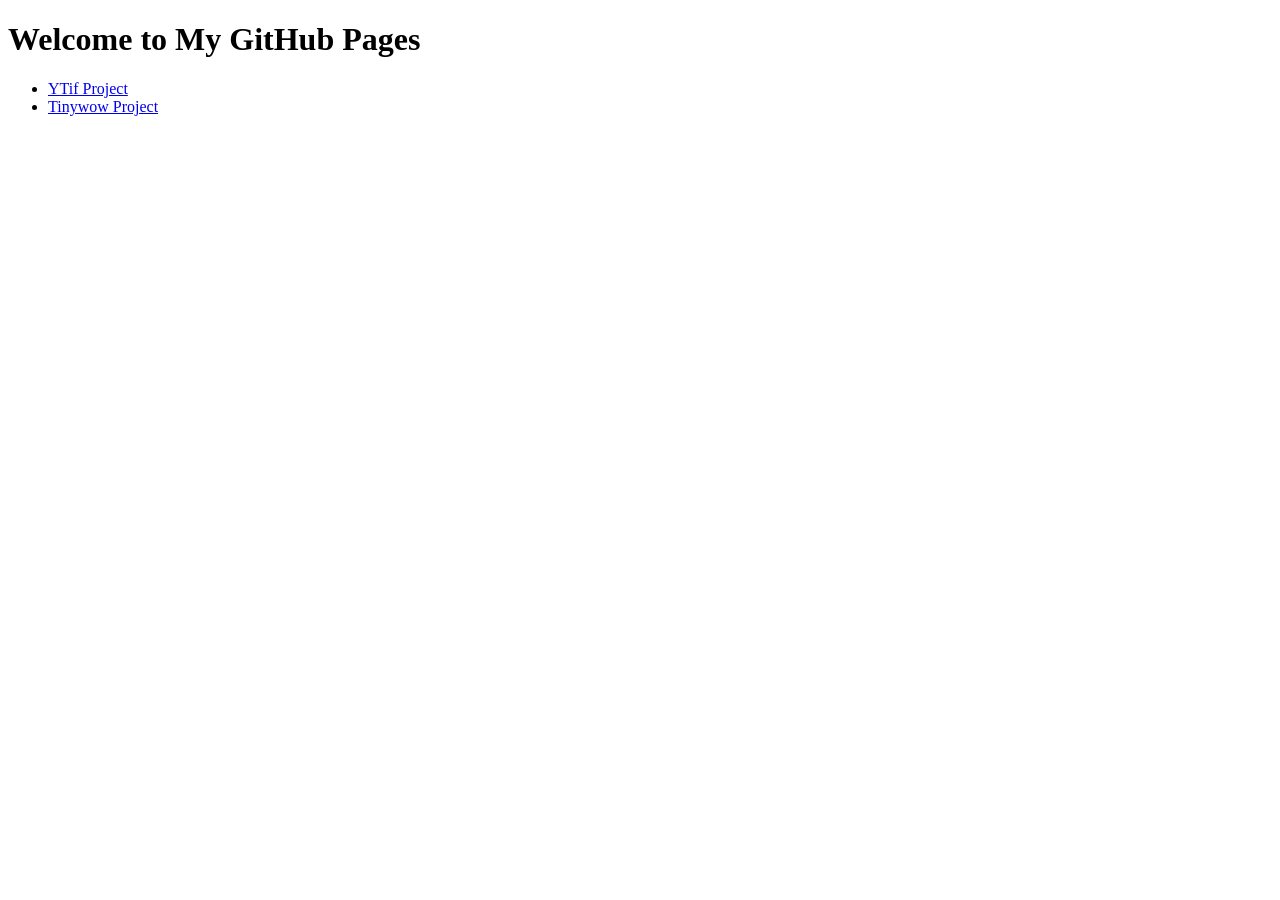
==== index.html @ 150e3586 "Add files via upload" ====
<!DOCTYPE html>
<html>
<head>
  <title>My Projects</title>
<meta name="monetag" content="62a73396ce3596725a78018ff7e8c9b3">
</head>
<body>
  <h1>Welcome to My GitHub Pages</h1>
  <ul>
    <li><a href="https://3mar7yhr.github.io/YTif">YTif Project</a></li>
    <li><a href="https://3mar7yhr.github.io/Tinywow">Tinywow Project</a></li>
  </ul>
</body>
</html>
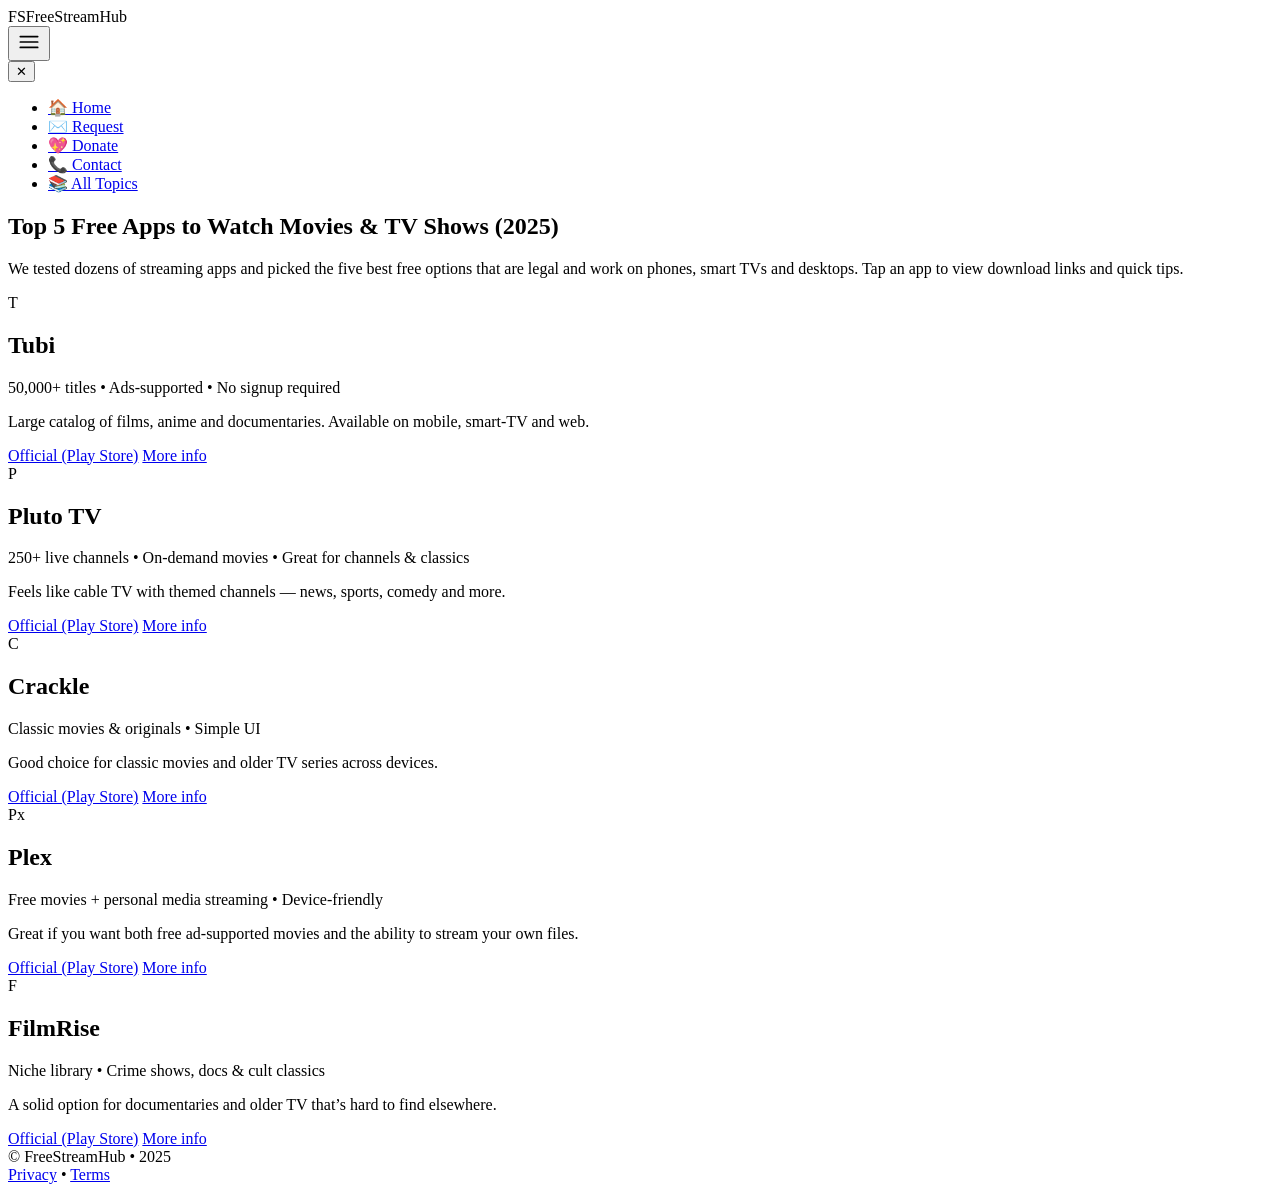
==== commit 449f48df: "Add files via upload" ====
--- a/index.html
+++ b/index.html
@@ -1,14 +1,133 @@
-<!DOCTYPE html>
-<html>
+
+<!doctype html>
+<html lang="en">
 <head>
-  <title>My Projects</title>
-<meta name="monetag" content="62a73396ce3596725a78018ff7e8c9b3">
+  <meta charset="utf-8" />
+  <meta name="viewport" content="width=device-width,initial-scale=1" />
+  <title>FreeStreamHub — Home</title>
+  <meta name="description" content="Top free apps to watch movies & TV shows. Official downloads, quick comparison and request/donate pages." />
+  <link rel="stylesheet" href="styles.css">
+  <script defer src="script.js"></script>
 </head>
 <body>
-  <h1>Welcome to My GitHub Pages</h1>
-  <ul>
-    <li><a href="https://3mar7yhr.github.io/YTif">YTif Project</a></li>
-    <li><a href="https://3mar7yhr.github.io/Tinywow">Tinywow Project</a></li>
-  </ul>
+  <header class="topbar">
+    <div class="brand"><span class="logo">FS</span><span class="brand-text">FreeStreamHub</span></div>
+    <button id="menuBtn" class="menu-btn" aria-label="Open menu">
+      <svg width="26" height="26" viewBox="0 0 24 24" fill="none" xmlns="http://www.w3.org/2000/svg"><path d="M4 7H20" stroke="currentColor" stroke-width="1.6" stroke-linecap="round" stroke-linejoin="round"/><path d="M4 12H20" stroke="currentColor" stroke-width="1.6" stroke-linecap="round" stroke-linejoin="round"/><path d="M4 17H20" stroke="currentColor" stroke-width="1.6" stroke-linecap="round" stroke-linejoin="round"/></svg>
+    </button>
+  </header>
+
+  <aside id="sideMenu" class="side-menu" aria-hidden="true">
+    <button id="closeMenu" class="close-menu" aria-label="Close menu">✕</button>
+    <nav>
+      <ul>
+        <li><a href="index.html">🏠 Home</a></li>
+        <li><a href="request.html">✉️ Request</a></li>
+        <li><a href="donate.html">💖 Donate</a></li>
+        <li><a href="contact.html">📞 Contact</a></li>
+        <li><a href="topics.html">📚 All Topics</a></li>
+      </ul>
+    </nav>
+  </aside>
+
+  <main class="container">
+    <article class="hero card">
+      <h1>Top 5 Free Apps to Watch Movies & TV Shows (2025)</h1>
+      <p class="lead">We tested dozens of streaming apps and picked the five best free options that are legal and work on phones, smart TVs and desktops. Tap an app to view download links and quick tips.</p>
+    </article>
+
+    <section class="grid">
+      <!-- App 1 -->
+      <article class="card app-card">
+        <div class="app-head">
+          <div class="app-icon">T</div>
+          <div>
+            <h2>Tubi</h2>
+            <div class="meta">50,000+ titles • Ads-supported • No signup required</div>
+          </div>
+        </div>
+        <p class="small">Large catalog of films, anime and documentaries. Available on mobile, smart-TV and web.</p>
+        <div class="actions">
+          <a class="btn" href="https://play.google.com/store/apps/details?id=com.tubitv" target="_blank" rel="noopener">Official (Play Store)</a>
+          <a class="btn alt" href="#" onclick="openInfo('tubi')">More info</a>
+        </div>
+      </article>
+
+      <!-- App 2 -->
+      <article class="card app-card">
+        <div class="app-head">
+          <div class="app-icon">P</div>
+          <div>
+            <h2>Pluto TV</h2>
+            <div class="meta">250+ live channels • On-demand movies • Great for channels & classics</div>
+          </div>
+        </div>
+        <p class="small">Feels like cable TV with themed channels — news, sports, comedy and more.</p>
+        <div class="actions">
+          <a class="btn" href="https://play.google.com/store/apps/details?id=tv.pluto.android" target="_blank" rel="noopener">Official (Play Store)</a>
+          <a class="btn alt" href="#" onclick="openInfo('pluto')">More info</a>
+        </div>
+      </article>
+
+      <!-- App 3 -->
+      <article class="card app-card">
+        <div class="app-head">
+          <div class="app-icon">C</div>
+          <div>
+            <h2>Crackle</h2>
+            <div class="meta">Classic movies & originals • Simple UI</div>
+          </div>
+        </div>
+        <p class="small">Good choice for classic movies and older TV series across devices.</p>
+        <div class="actions">
+          <a class="btn" href="https://play.google.com/store/apps/details?id=com.crackle.android.phone" target="_blank" rel="noopener">Official (Play Store)</a>
+          <a class="btn alt" href="#" onclick="openInfo('crackle')">More info</a>
+        </div>
+      </article>
+
+      <!-- App 4 -->
+      <article class="card app-card">
+        <div class="app-head">
+          <div class="app-icon">Px</div>
+          <div>
+            <h2>Plex</h2>
+            <div class="meta">Free movies + personal media streaming • Device-friendly</div>
+          </div>
+        </div>
+        <p class="small">Great if you want both free ad-supported movies and the ability to stream your own files.</p>
+        <div class="actions">
+          <a class="btn" href="https://play.google.com/store/apps/details?id=com.plexapp.android" target="_blank" rel="noopener">Official (Play Store)</a>
+          <a class="btn alt" href="#" onclick="openInfo('plex')">More info</a>
+        </div>
+      </article>
+
+      <!-- App 5 -->
+      <article class="card app-card">
+        <div class="app-head">
+          <div class="app-icon">F</div>
+          <div>
+            <h2>FilmRise</h2>
+            <div class="meta">Niche library • Crime shows, docs & cult classics</div>
+          </div>
+        </div>
+        <p class="small">A solid option for documentaries and older TV that’s hard to find elsewhere.</p>
+        <div class="actions">
+          <a class="btn" href="https://play.google.com/store/apps/details?id=com.filmrise.watchfree" target="_blank" rel="noopener">Official (Play Store)</a>
+          <a class="btn alt" href="#" onclick="openInfo('filmrise')">More info</a>
+        </div>
+      </article>
+    </section>
+
+    <section class="card" id="infoPanel" aria-hidden="true" style="display:none">
+      <button class="close-info" onclick="closeInfo()">✕</button>
+      <div id="infoContent"></div>
+    </section>
+
+  </main>
+
+  <footer class="site-footer">
+    <div>© FreeStreamHub • 2025</div>
+    <div class="links"><a href="privacy.html">Privacy</a> • <a href="terms.html">Terms</a></div>
+  </footer>
 </body>
 </html>
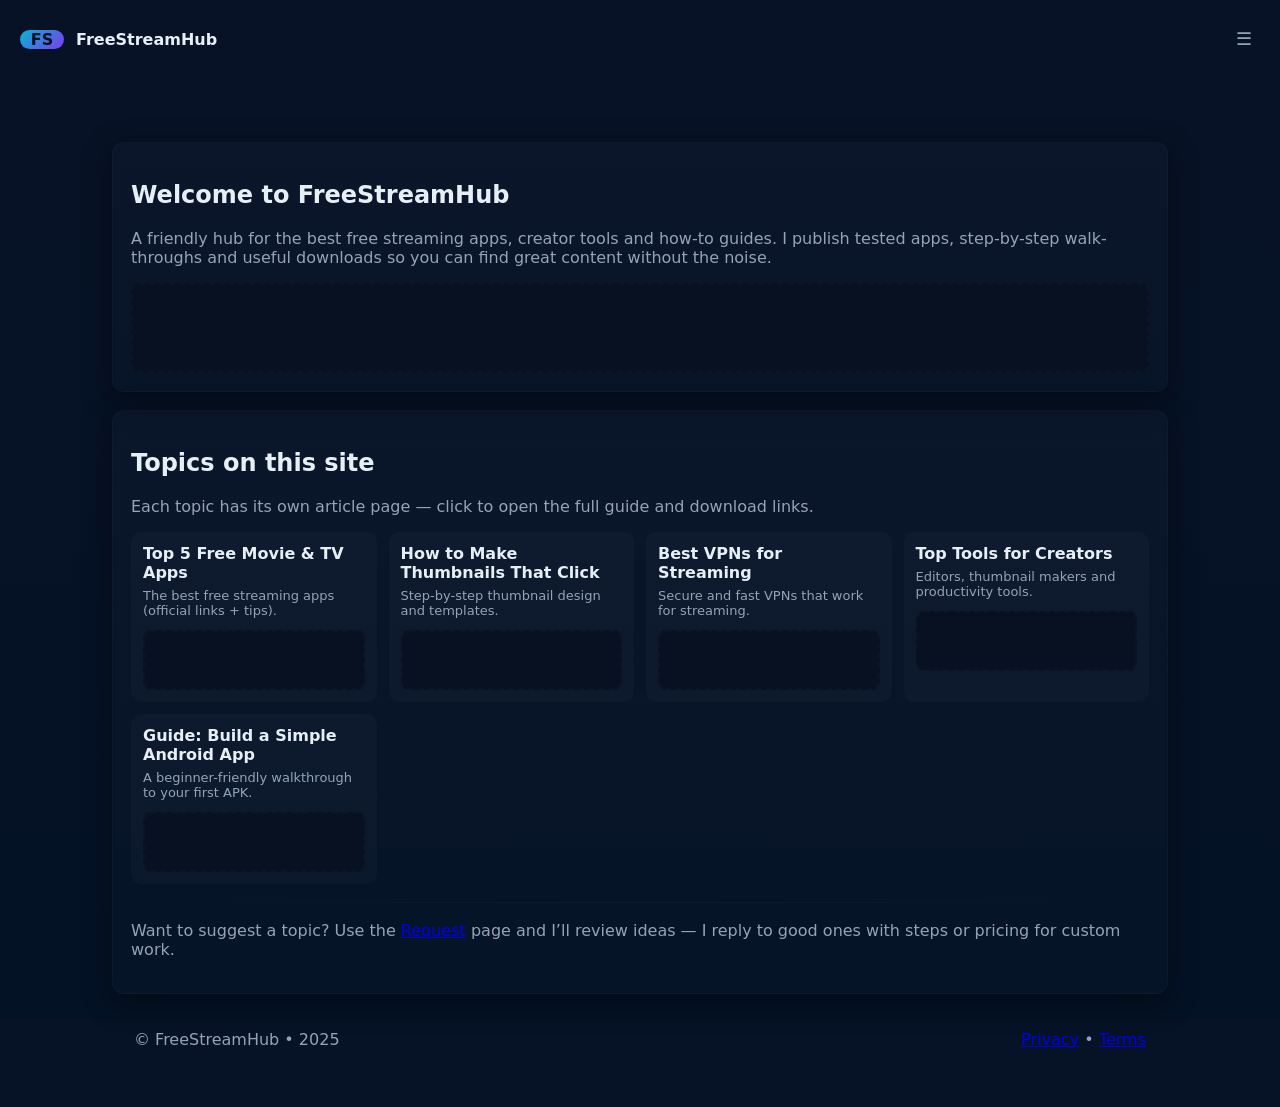
==== commit 0eff7335: "Add files via upload" ====
--- a/index.html
+++ b/index.html
@@ -1,20 +1,17 @@
-
 <!doctype html>
 <html lang="en">
 <head>
   <meta charset="utf-8" />
   <meta name="viewport" content="width=device-width,initial-scale=1" />
   <title>FreeStreamHub — Home</title>
-  <meta name="description" content="Top free apps to watch movies & TV shows. Official downloads, quick comparison and request/donate pages." />
+  <meta name="description" content="FreeStreamHub — guides, downloads and reviews for streaming apps, creator tools and how-to guides." />
   <link rel="stylesheet" href="styles.css">
   <script defer src="script.js"></script>
 </head>
 <body>
   <header class="topbar">
     <div class="brand"><span class="logo">FS</span><span class="brand-text">FreeStreamHub</span></div>
-    <button id="menuBtn" class="menu-btn" aria-label="Open menu">
-      <svg width="26" height="26" viewBox="0 0 24 24" fill="none" xmlns="http://www.w3.org/2000/svg"><path d="M4 7H20" stroke="currentColor" stroke-width="1.6" stroke-linecap="round" stroke-linejoin="round"/><path d="M4 12H20" stroke="currentColor" stroke-width="1.6" stroke-linecap="round" stroke-linejoin="round"/><path d="M4 17H20" stroke="currentColor" stroke-width="1.6" stroke-linecap="round" stroke-linejoin="round"/></svg>
-    </button>
+    <button id="menuBtn" class="menu-btn" aria-label="Open menu">☰</button>
   </header>
 
   <aside id="sideMenu" class="side-menu" aria-hidden="true">
@@ -22,112 +19,66 @@
     <nav>
       <ul>
         <li><a href="index.html">🏠 Home</a></li>
+        <li><a href="top5_movies&tvshos_apps.html">🎞 Top 5 Movie & TV Apps</a></li>
         <li><a href="request.html">✉️ Request</a></li>
         <li><a href="donate.html">💖 Donate</a></li>
         <li><a href="contact.html">📞 Contact</a></li>
-        <li><a href="topics.html">📚 All Topics</a></li>
       </ul>
     </nav>
   </aside>
 
   <main class="container">
     <article class="hero card">
-      <h1>Top 5 Free Apps to Watch Movies & TV Shows (2025)</h1>
-      <p class="lead">We tested dozens of streaming apps and picked the five best free options that are legal and work on phones, smart TVs and desktops. Tap an app to view download links and quick tips.</p>
+      <h1>Welcome to FreeStreamHub</h1>
+      <p class="lead">A friendly hub for the best free streaming apps, creator tools and how-to guides. I publish tested apps, step-by-step walk-throughs and useful downloads so you can find great content without the noise.</p>
+      <div class="ad-slot ad-top"><!-- AD SLOT: top banner - add ad code here later --></div>
     </article>
 
-    <section class="grid">
-      <!-- App 1 -->
-      <article class="card app-card">
-        <div class="app-head">
-          <div class="app-icon">T</div>
-          <div>
-            <h2>Tubi</h2>
-            <div class="meta">50,000+ titles • Ads-supported • No signup required</div>
-          </div>
-        </div>
-        <p class="small">Large catalog of films, anime and documentaries. Available on mobile, smart-TV and web.</p>
-        <div class="actions">
-          <a class="btn" href="https://play.google.com/store/apps/details?id=com.tubitv" target="_blank" rel="noopener">Official (Play Store)</a>
-          <a class="btn alt" href="#" onclick="openInfo('tubi')">More info</a>
-        </div>
-      </article>
+    <section class="card topics">
+      <h2>Topics on this site</h2>
+      <p class="small">Each topic has its own article page — click to open the full guide and download links.</p>
 
-      <!-- App 2 -->
-      <article class="card app-card">
-        <div class="app-head">
-          <div class="app-icon">P</div>
-          <div>
-            <h2>Pluto TV</h2>
-            <div class="meta">250+ live channels • On-demand movies • Great for channels & classics</div>
-          </div>
-        </div>
-        <p class="small">Feels like cable TV with themed channels — news, sports, comedy and more.</p>
-        <div class="actions">
-          <a class="btn" href="https://play.google.com/store/apps/details?id=tv.pluto.android" target="_blank" rel="noopener">Official (Play Store)</a>
-          <a class="btn alt" href="#" onclick="openInfo('pluto')">More info</a>
-        </div>
-      </article>
+      <div class="topics-grid">
+        <a class="topic-card" href="top5_movies&tvshos_apps.html">
+          <div class="topic-title">Top 5 Free Movie & TV Apps</div>
+          <div class="topic-desc">The best free streaming apps (official links + tips).</div>
+          <div class="ad-slot ad-inline"><!-- AD SLOT: topic card small banner --></div>
+        </a>
 
-      <!-- App 3 -->
-      <article class="card app-card">
-        <div class="app-head">
-          <div class="app-icon">C</div>
-          <div>
-            <h2>Crackle</h2>
-            <div class="meta">Classic movies & originals • Simple UI</div>
-          </div>
-        </div>
-        <p class="small">Good choice for classic movies and older TV series across devices.</p>
-        <div class="actions">
-          <a class="btn" href="https://play.google.com/store/apps/details?id=com.crackle.android.phone" target="_blank" rel="noopener">Official (Play Store)</a>
-          <a class="btn alt" href="#" onclick="openInfo('crackle')">More info</a>
-        </div>
-      </article>
+        <a class="topic-card" href="thumbnails.html">
+          <div class="topic-title">How to Make Thumbnails That Click</div>
+          <div class="topic-desc">Step-by-step thumbnail design and templates.</div>
+          <div class="ad-slot ad-inline"><!-- AD SLOT: topic card small banner --></div>
+        </a>
 
-      <!-- App 4 -->
-      <article class="card app-card">
-        <div class="app-head">
-          <div class="app-icon">Px</div>
-          <div>
-            <h2>Plex</h2>
-            <div class="meta">Free movies + personal media streaming • Device-friendly</div>
-          </div>
-        </div>
-        <p class="small">Great if you want both free ad-supported movies and the ability to stream your own files.</p>
-        <div class="actions">
-          <a class="btn" href="https://play.google.com/store/apps/details?id=com.plexapp.android" target="_blank" rel="noopener">Official (Play Store)</a>
-          <a class="btn alt" href="#" onclick="openInfo('plex')">More info</a>
-        </div>
-      </article>
+        <a class="topic-card" href="best-vpns-for-streaming.html">
+          <div class="topic-title">Best VPNs for Streaming</div>
+          <div class="topic-desc">Secure and fast VPNs that work for streaming.</div>
+          <div class="ad-slot ad-inline"><!-- AD SLOT: topic card small banner --></div>
+        </a>
 
-      <!-- App 5 -->
-      <article class="card app-card">
-        <div class="app-head">
-          <div class="app-icon">F</div>
-          <div>
-            <h2>FilmRise</h2>
-            <div class="meta">Niche library • Crime shows, docs & cult classics</div>
-          </div>
-        </div>
-        <p class="small">A solid option for documentaries and older TV that’s hard to find elsewhere.</p>
-        <div class="actions">
-          <a class="btn" href="https://play.google.com/store/apps/details?id=com.filmrise.watchfree" target="_blank" rel="noopener">Official (Play Store)</a>
-          <a class="btn alt" href="#" onclick="openInfo('filmrise')">More info</a>
-        </div>
-      </article>
+        <a class="topic-card" href="top-tools-for-creators.html">
+          <div class="topic-title">Top Tools for Creators</div>
+          <div class="topic-desc">Editors, thumbnail makers and productivity tools.</div>
+          <div class="ad-slot ad-inline"><!-- AD SLOT: topic card small banner --></div>
+        </a>
+
+        <a class="topic-card" href="build-android-app.html">
+          <div class="topic-title">Guide: Build a Simple Android App</div>
+          <div class="topic-desc">A beginner-friendly walkthrough to your first APK.</div>
+          <div class="ad-slot ad-inline"><!-- AD SLOT: topic card small banner --></div>
+        </a>
+
+      </div>
+
+      <div class="divider"></div>
+      <p class="small">Want to suggest a topic? Use the <a href="request.html">Request</a> page and I’ll review ideas — I reply to good ones with steps or pricing for custom work.</p>
     </section>
 
-    <section class="card" id="infoPanel" aria-hidden="true" style="display:none">
-      <button class="close-info" onclick="closeInfo()">✕</button>
-      <div id="infoContent"></div>
-    </section>
-
+    <footer class="site-footer">
+      <div>© FreeStreamHub • 2025</div>
+      <div class="links"><a href="privacy.html">Privacy</a> • <a href="terms.html">Terms</a></div>
+    </footer>
   </main>
-
-  <footer class="site-footer">
-    <div>© FreeStreamHub • 2025</div>
-    <div class="links"><a href="privacy.html">Privacy</a> • <a href="terms.html">Terms</a></div>
-  </footer>
 </body>
-</html>+</html>
--- a/styles.css
+++ b/styles.css
@@ -0,0 +1,54 @@
+
+:root{
+  --bg:#071226; --card:#0b1220; --muted:#94a3b8; --accent:#06b6d4; --glass: rgba(255,255,255,0.03);
+  --radius:12px; --maxw:1100px;
+}
+*{box-sizing:border-box}
+html,body{height:100%;margin:0;font-family:Inter,Segoe UI,Roboto,system-ui,Arial;color:#e6eef6;background:linear-gradient(180deg,var(--bg),#041226)}
+.topbar{position:fixed;left:0;right:0;top:10px;display:flex;align-items:center;justify-content:space-between;padding:10px 20px;z-index:40}
+.brand{display:flex;align-items:center;gap:12px}
+.logo{width:44px;height:44;border-radius:10px;background:linear-gradient(135deg,#06b6d4,#7c3aed);display:flex;align-items:center;justify-content:center;color:#041024;font-weight:800}
+.brand-text{font-weight:700}
+.menu-btn{background:transparent;border:0;color:var(--muted);font-size:18px;padding:8px;border-radius:8px;cursor:pointer}
+.side-menu{position:fixed;top:0;left:-360px;width:320px;height:100vh;background:linear-gradient(180deg,#041225,#03121b);padding:28px;transition:left 320ms cubic-bezier(.2,.9,.2,1);z-index:50}
+.side-menu.open{left:0}
+.side-menu .close-menu{position:absolute;top:12px;right:12px;background:transparent;border:0;color:var(--muted);font-size:18px}
+.side-menu nav ul{list-style:none;padding:60px 0 0 0;margin:0}
+.side-menu nav li{padding:12px 6px}
+.side-menu a{color:var(--muted);text-decoration:none}
+.container{max-width:var(--maxw);margin:120px auto;padding:22px;display:block}
+.card{background:linear-gradient(180deg,rgba(255,255,255,0.02),rgba(255,255,255,0.01));padding:18px;border-radius:12px;box-shadow:0 8px 30px rgba(0,0,0,0.45);border:1px solid rgba(255,255,255,0.02)}
+.hero.card{margin-bottom:18px}
+.lead{color:var(--muted)}
+.grid{display:grid;grid-template-columns:repeat(auto-fit,minmax(260px,1fr));gap:18px}
+.app-card{display:flex;flex-direction:column;gap:12px}
+.app-head{display:flex;gap:12px;align-items:center}
+.app-icon{width:56px;height:56;border-radius:10px;background:#051420;display:flex;align-items:center;justify-content:center;font-weight:800}
+.meta{color:var(--muted);font-size:13px}
+.small{color:var(--muted)}
+.actions{display:flex;gap:10px}
+.btn{display:inline-flex;align-items:center;gap:8px;padding:10px 12px;border-radius:10px;background:transparent;border:1px solid rgba(255,255,255,0.04);color:var(--accent);text-decoration:none}
+.btn.primary{background:linear-gradient(90deg,var(--accent),#7c3aed);color:#001024;border:0}
+.btn.alt{background:transparent;border:1px solid rgba(255,255,255,0.03);color:#fff}
+.site-footer{max-width:var(--maxw);margin:36px auto;color:var(--muted);display:flex;justify-content:space-between;padding:0 22px}
+.close-info{position:absolute;top:12px;right:12px;background:transparent;border:0;color:var(--muted);font-size:18px}
+.request-form label{display:block;margin-bottom:8px}
+.request-form input,.request-form textarea,.request-form select{width:100%;padding:10px;border-radius:8px;background:#041427;border:1px solid rgba(255,255,255,0.03);color:var(--muted)}
+.row{display:flex;gap:12px;align-items:center}
+.divider{height:1px;background:linear-gradient(90deg,transparent,rgba(255,255,255,0.03),transparent);margin:18px 0}
+.topics-grid{display:grid;grid-template-columns:repeat(auto-fit,minmax(240px,1fr));gap:12px}
+.topic-card{display:block;padding:12px;border-radius:10px;background:rgba(255,255,255,0.02);color:inherit;text-decoration:none}
+.ad-slot{background:#071121;border:2px dashed rgba(255,255,255,0.02);padding:16px;border-radius:8px;color:var(--muted);text-align:center;margin-top:12px}
+.ad-top{height:90px}
+.ad-mid{height:250px}
+.ad-bottom{height:90px}
+.ad-inline{height:60px}
+.topic-title{font-weight:700}
+.topic-desc{color:var(--muted);font-size:13px;margin-top:6px}
+.card.small{padding:12px}
+.contact-grid{display:grid;grid-template-columns:repeat(auto-fit,minmax(180px,1fr));gap:12px}
+@media (max-width:900px){.container{margin:80px 16px;padding:16px}.side-menu{width:100%;left:-100%}.side-menu.open{left:0}.topbar{top:6px;padding:10px}} 
+
+/* platform-adaptive helpers */
+body.is-touch .menu-btn{font-size:20px}
+body.is-desktop .brand-text{display:inline-block}
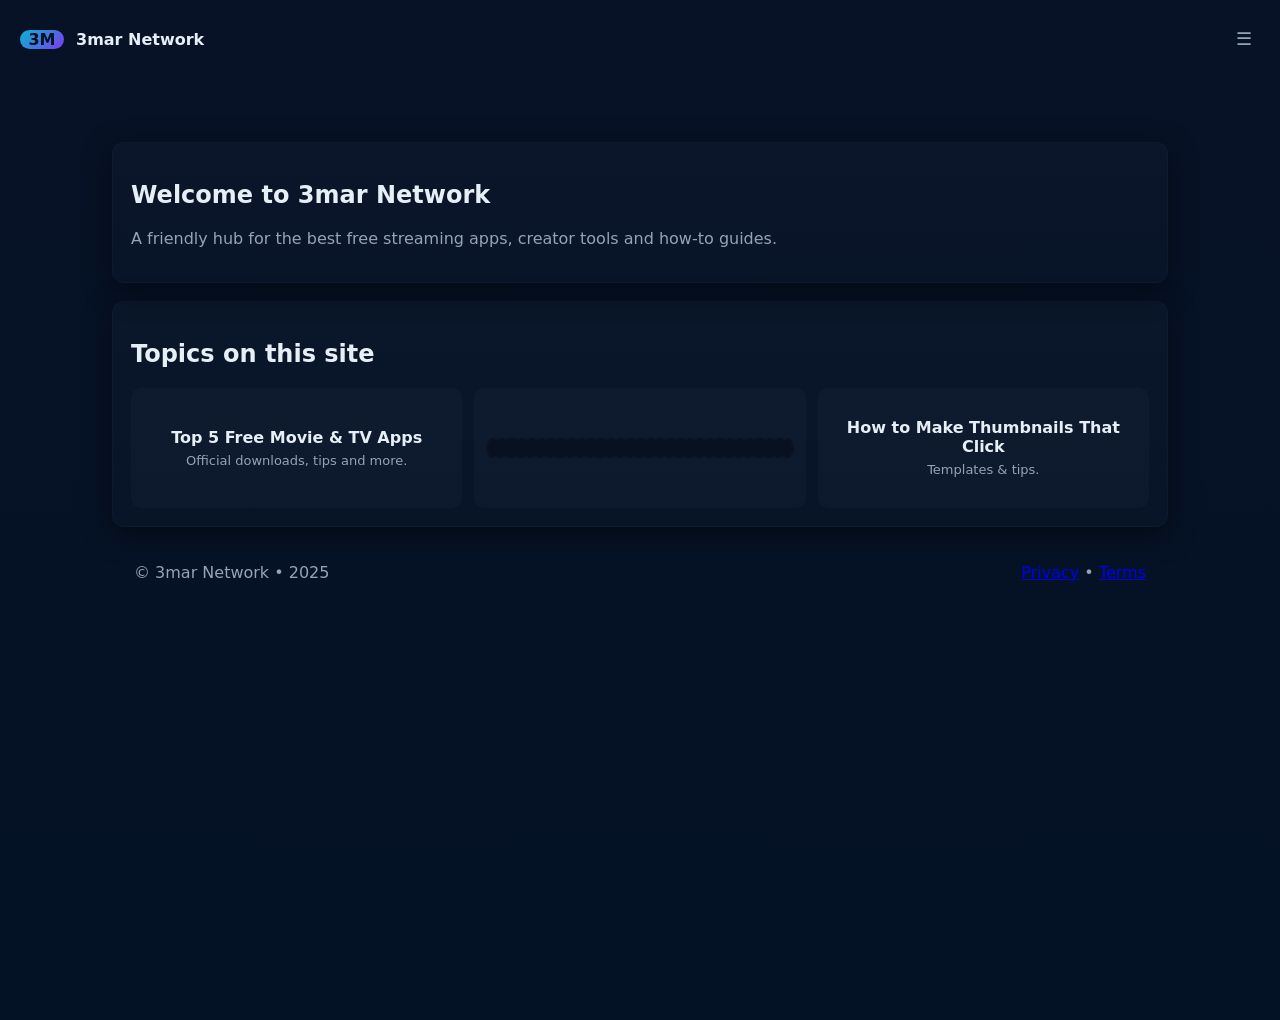
==== commit 43b88e82: "Add files via upload" ====
--- a/index.html
+++ b/index.html
@@ -3,82 +3,33 @@
 <head>
   <meta charset="utf-8" />
   <meta name="viewport" content="width=device-width,initial-scale=1" />
-  <title>FreeStreamHub — Home</title>
-  <meta name="description" content="FreeStreamHub — guides, downloads and reviews for streaming apps, creator tools and how-to guides." />
+  <title>3mar Network — Home</title>
   <link rel="stylesheet" href="styles.css">
   <script defer src="script.js"></script>
+  <script async src="https://pagead2.googlesyndication.com/pagead/js/adsbygoogle.js?client=ca-pub-6242746417031662"
+     crossorigin="anonymous"></script>
 </head>
 <body>
   <header class="topbar">
-    <div class="brand"><span class="logo">FS</span><span class="brand-text">FreeStreamHub</span></div>
+    <div class="brand"><span class="logo">3M</span><span class="brand-text">3mar Network</span></div>
     <button id="menuBtn" class="menu-btn" aria-label="Open menu">☰</button>
   </header>
-
   <aside id="sideMenu" class="side-menu" aria-hidden="true">
     <button id="closeMenu" class="close-menu" aria-label="Close menu">✕</button>
-    <nav>
-      <ul>
-        <li><a href="index.html">🏠 Home</a></li>
-        <li><a href="top5_movies&tvshos_apps.html">🎞 Top 5 Movie & TV Apps</a></li>
-        <li><a href="request.html">✉️ Request</a></li>
-        <li><a href="donate.html">💖 Donate</a></li>
-        <li><a href="contact.html">📞 Contact</a></li>
-      </ul>
-    </nav>
+    <nav><ul><li><a href="index.html">🏠 Home</a></li><li><a href="top5_movies&tvshos_apps.html">🎞 Top 5</a></li><li><a href="request.html">✉️ Request</a></li><li><a href="donate.html">💖 Donate</a></li><li><a href="contact.html">📞 Contact</a></li></ul></nav>
   </aside>
+  <main class="container">
+    <article class="hero card"><h1>Welcome to 3mar Network</h1><p class="lead">A friendly hub for the best free streaming apps, creator tools and how-to guides.</p></article>
+    <section class="card topics"><h2>Topics on this site</h2><div class="topics-grid">
+      <a class="topic-card" href="top5_movies&tvshos_apps.html"><div class="topic-title">Top 5 Free Movie & TV Apps</div><div class="topic-desc">Official downloads, tips and more.</div></a>
+      <a class="topic-card" href="top5_movies&tvshos_apps.html" aria-label="Featured"><div class="ad-slot native">
+<script async="async" data-cfasync="false" src="//NOtimesmonarchcivil.com/c558586c5e38f6062f6f6dabbe8ea39f/invoke.js"></script>
+<div id="container-c558586c5e38f6062f6f6dabbe8ea39f"></div>
 
-  <main class="container">
-    <article class="hero card">
-      <h1>Welcome to FreeStreamHub</h1>
-      <p class="lead">A friendly hub for the best free streaming apps, creator tools and how-to guides. I publish tested apps, step-by-step walk-throughs and useful downloads so you can find great content without the noise.</p>
-      <div class="ad-slot ad-top"><!-- AD SLOT: top banner - add ad code here later --></div>
-    </article>
-
-    <section class="card topics">
-      <h2>Topics on this site</h2>
-      <p class="small">Each topic has its own article page — click to open the full guide and download links.</p>
-
-      <div class="topics-grid">
-        <a class="topic-card" href="top5_movies&tvshos_apps.html">
-          <div class="topic-title">Top 5 Free Movie & TV Apps</div>
-          <div class="topic-desc">The best free streaming apps (official links + tips).</div>
-          <div class="ad-slot ad-inline"><!-- AD SLOT: topic card small banner --></div>
-        </a>
-
-        <a class="topic-card" href="thumbnails.html">
-          <div class="topic-title">How to Make Thumbnails That Click</div>
-          <div class="topic-desc">Step-by-step thumbnail design and templates.</div>
-          <div class="ad-slot ad-inline"><!-- AD SLOT: topic card small banner --></div>
-        </a>
-
-        <a class="topic-card" href="best-vpns-for-streaming.html">
-          <div class="topic-title">Best VPNs for Streaming</div>
-          <div class="topic-desc">Secure and fast VPNs that work for streaming.</div>
-          <div class="ad-slot ad-inline"><!-- AD SLOT: topic card small banner --></div>
-        </a>
-
-        <a class="topic-card" href="top-tools-for-creators.html">
-          <div class="topic-title">Top Tools for Creators</div>
-          <div class="topic-desc">Editors, thumbnail makers and productivity tools.</div>
-          <div class="ad-slot ad-inline"><!-- AD SLOT: topic card small banner --></div>
-        </a>
-
-        <a class="topic-card" href="build-android-app.html">
-          <div class="topic-title">Guide: Build a Simple Android App</div>
-          <div class="topic-desc">A beginner-friendly walkthrough to your first APK.</div>
-          <div class="ad-slot ad-inline"><!-- AD SLOT: topic card small banner --></div>
-        </a>
-
-      </div>
-
-      <div class="divider"></div>
-      <p class="small">Want to suggest a topic? Use the <a href="request.html">Request</a> page and I’ll review ideas — I reply to good ones with steps or pricing for custom work.</p>
-    </section>
-
-    <footer class="site-footer">
-      <div>© FreeStreamHub • 2025</div>
-      <div class="links"><a href="privacy.html">Privacy</a> • <a href="terms.html">Terms</a></div>
-    </footer>
+      </div></a>
+      <a class="topic-card" href="thumbnails.html"><div class="topic-title">How to Make Thumbnails That Click</div><div class="topic-desc">Templates & tips.</div></a>
+    </div></section>
+    <footer class="site-footer"><div>© 3mar Network • 2025</div><div class="links"><a href="privacy.html">Privacy</a> • <a href="terms.html">Terms</a></div></footer>
   </main>
 </body>
 </html>
--- a/styles.css
+++ b/styles.css
@@ -1,4 +1,3 @@
-
 :root{
   --bg:#071226; --card:#0b1220; --muted:#94a3b8; --accent:#06b6d4; --glass: rgba(255,255,255,0.03);
   --radius:12px; --maxw:1100px;
@@ -26,7 +25,7 @@
 .app-icon{width:56px;height:56;border-radius:10px;background:#051420;display:flex;align-items:center;justify-content:center;font-weight:800}
 .meta{color:var(--muted);font-size:13px}
 .small{color:var(--muted)}
-.actions{display:flex;gap:10px}
+.actions{display:flex;gap:10px;flex-wrap:wrap}
 .btn{display:inline-flex;align-items:center;gap:8px;padding:10px 12px;border-radius:10px;background:transparent;border:1px solid rgba(255,255,255,0.04);color:var(--accent);text-decoration:none}
 .btn.primary{background:linear-gradient(90deg,var(--accent),#7c3aed);color:#001024;border:0}
 .btn.alt{background:transparent;border:1px solid rgba(255,255,255,0.03);color:#fff}
@@ -37,18 +36,99 @@
 .row{display:flex;gap:12px;align-items:center}
 .divider{height:1px;background:linear-gradient(90deg,transparent,rgba(255,255,255,0.03),transparent);margin:18px 0}
 .topics-grid{display:grid;grid-template-columns:repeat(auto-fit,minmax(240px,1fr));gap:12px}
-.topic-card{display:block;padding:12px;border-radius:10px;background:rgba(255,255,255,0.02);color:inherit;text-decoration:none}
-.ad-slot{background:#071121;border:2px dashed rgba(255,255,255,0.02);padding:16px;border-radius:8px;color:var(--muted);text-align:center;margin-top:12px}
-.ad-top{height:90px}
-.ad-mid{height:250px}
-.ad-bottom{height:90px}
-.ad-inline{height:60px}
+.topic-card{display:block;padding:12px;border-radius:10px;background:rgba(255,255,255,0.02);color:inherit;text-decoration:none;min-height:120px;display:flex;flex-direction:column;justify-content:center;align-items:center;text-align:center}
+.ad-slot {
+  background: #071121;
+  border: 2px dashed rgba(255,255,255,0.02);
+  padding: 8px;
+  border-radius: 8px;
+  color: var(--muted);
+  text-align: center;
+  margin: 16px auto;
+  width: 100%;
+  max-width: 100%;
+  overflow: visible;
+}
+
+/* Let iframes resize naturally and be visible */
+.ad-slot iframe {
+  width: 100% !important;
+  height: auto !important;
+  min-height: 60px;
+  max-height: none;
+  display: block;
+  margin: 0 auto;
+  border: none;
+}
+
+/* Ad types */
+.ad-top, .ad-bottom {
+  min-height: 90px;
+}
+.ad-mid {
+  min-height: 250px;
+}
+.ad-inline {
+  min-height: 60px;
+}
+
+/* On small screens, make sure wide ads shrink safely */
+@media (max-width: 768px) {
+  .ad-slot iframe {
+    width: 100% !important;
+    max-width: 100% !important;
+    height: auto !important;
+  }
+}
 .topic-title{font-weight:700}
 .topic-desc{color:var(--muted);font-size:13px;margin-top:6px}
 .card.small{padding:12px}
 .contact-grid{display:grid;grid-template-columns:repeat(auto-fit,minmax(180px,1fr));gap:12px}
-@media (max-width:900px){.container{margin:80px 16px;padding:16px}.side-menu{width:100%;left:-100%}.side-menu.open{left:0}.topbar{top:6px;padding:10px}} 
+.countdown-wrap{display:flex;flex-direction:column;align-items:center;gap:12px;padding:18px;border-radius:8px;background:rgba(255,255,255,0.01)}
+.muted{color:var(--muted)}
+@media (max-width:900px){
+  .container{margin:80px 16px;padding:16px}
+  .side-menu{width:100%;left:-100%}
+  .side-menu.open{left:0}
+  .topbar{top:6px;padding:10px}
+}
 
-/* platform-adaptive helpers */
-body.is-touch .menu-btn{font-size:20px}
-body.is-desktop .brand-text{display:inline-block}
+/* --- Responsive ad scaling fix --- */
+.ad-slot {
+  text-align: center;
+  overflow: hidden;
+  margin: 16px auto;
+}
+
+/* Desktop default */
+.ad-slot iframe {
+  transform-origin: top center;
+  transform: scale(1);
+  display: inline-block;
+}
+
+/* Medium screens (tablets) */
+@media (max-width: 1024px) {
+  .ad-slot iframe {
+    transform: scale(0.8);
+    width: 910px;   /* 728 / 0.8 */
+    height: 110px;
+  }
+  .ad-slot {
+    margin-top: 12px;
+    margin-bottom: 12px;
+  }
+}
+
+/* Small screens (phones) */
+@media (max-width: 600px) {
+  .ad-slot iframe {
+    transform: scale(0.55);
+    width: 1325px;  /* 728 / 0.55 */
+    height: 164px;
+  }
+  .ad-slot {
+    margin-top: 10px;
+    margin-bottom: 10px;
+  }
+}
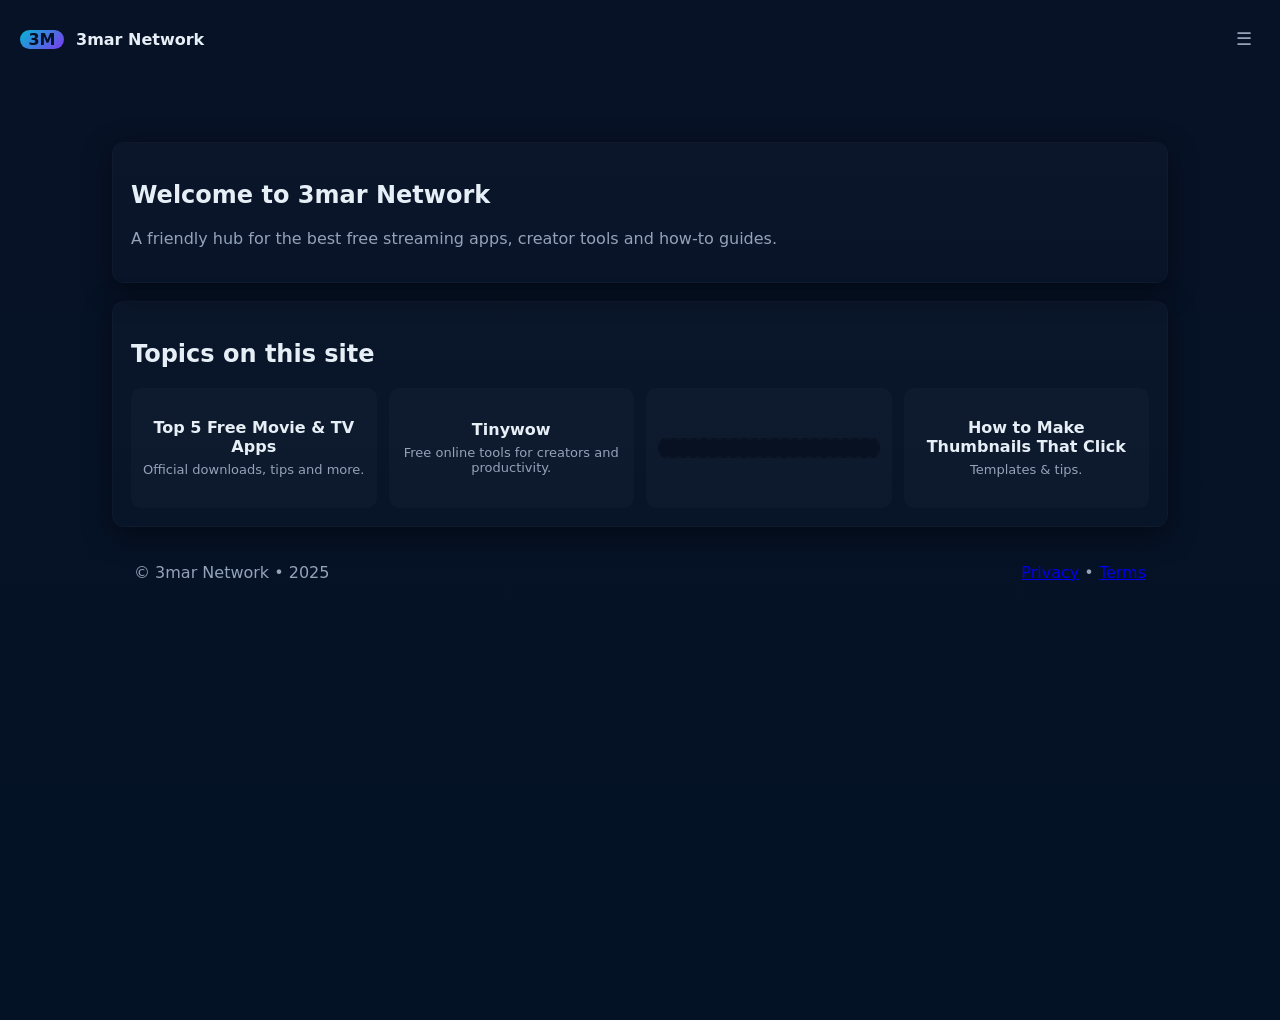
==== commit 09dea979: "Add files via upload" ====
--- a/index.html
+++ b/index.html
@@ -16,12 +16,13 @@
   </header>
   <aside id="sideMenu" class="side-menu" aria-hidden="true">
     <button id="closeMenu" class="close-menu" aria-label="Close menu">✕</button>
-    <nav><ul><li><a href="index.html">🏠 Home</a></li><li><a href="top5_movies&tvshos_apps.html">🎞 Top 5</a></li><li><a href="request.html">✉️ Request</a></li><li><a href="donate.html">💖 Donate</a></li><li><a href="contact.html">📞 Contact</a></li></ul></nav>
+    <nav><ul><li><a href="index.html">🏠 Home</a></li><li><a href="request.html">✉️ Request</a></li><li><a href="donate.html">💖 Donate</a></li><li><a href="contact.html">📞 Contact</a></li></ul></nav>
   </aside>
   <main class="container">
     <article class="hero card"><h1>Welcome to 3mar Network</h1><p class="lead">A friendly hub for the best free streaming apps, creator tools and how-to guides.</p></article>
     <section class="card topics"><h2>Topics on this site</h2><div class="topics-grid">
       <a class="topic-card" href="top5_movies&tvshos_apps.html"><div class="topic-title">Top 5 Free Movie & TV Apps</div><div class="topic-desc">Official downloads, tips and more.</div></a>
+      <a class="topic-card" href="https://3mar7yhr.github.io/Tinywow/"><div class="topic-title">Tinywow</div><div class="topic-desc">Free online tools for creators and productivity.</div></a>
       <a class="topic-card" href="top5_movies&tvshos_apps.html" aria-label="Featured"><div class="ad-slot native">
 <script async="async" data-cfasync="false" src="//NOtimesmonarchcivil.com/c558586c5e38f6062f6f6dabbe8ea39f/invoke.js"></script>
 <div id="container-c558586c5e38f6062f6f6dabbe8ea39f"></div>
